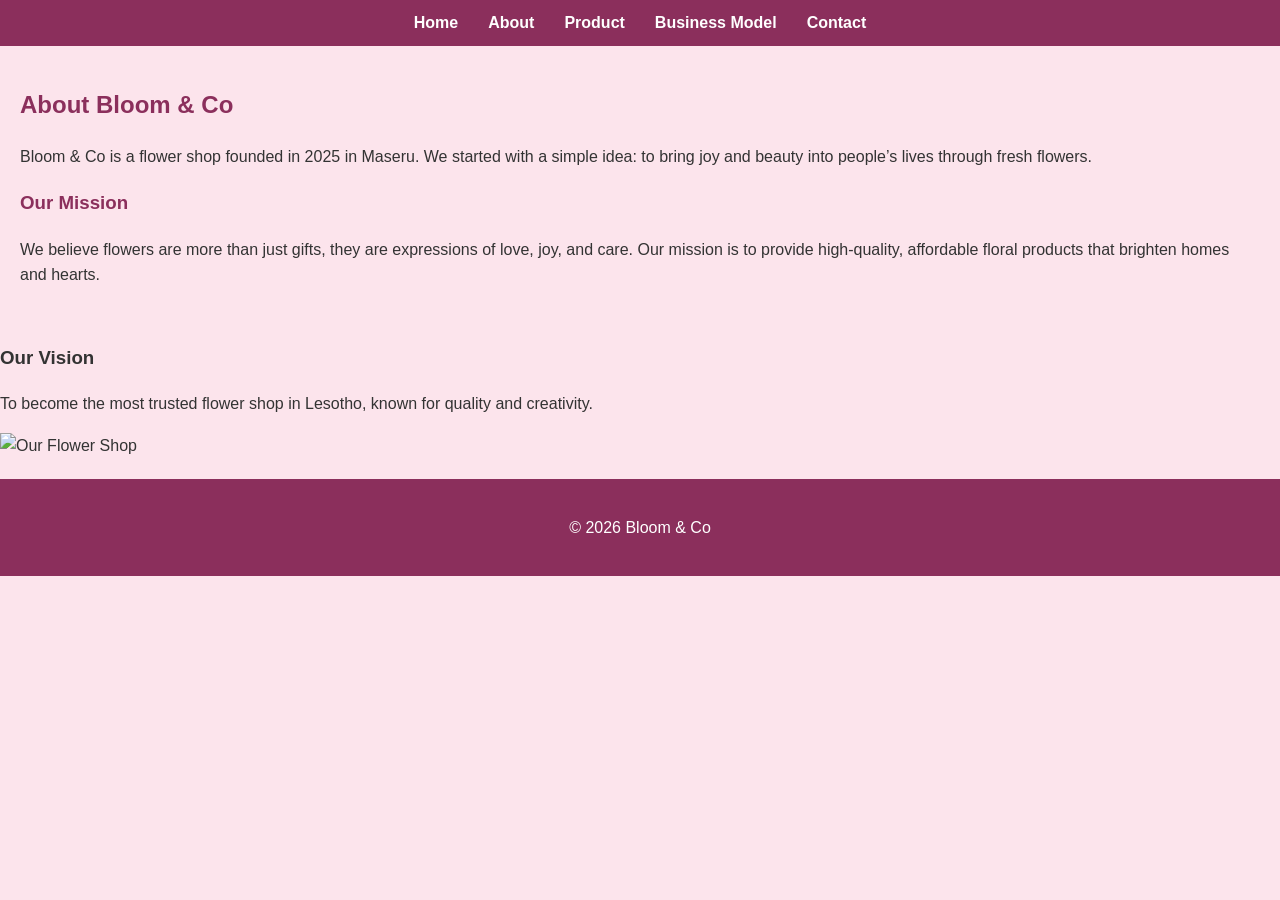
==== about.html @ e260b60a "Add files via upload" ====
<!DOCTYPE html>
<html lang="en">
<head>
  <meta charset="UTF-8">
  <title>About Us - Bloom & Co</title>
  <link rel="stylesheet" href="style.css">
</head>
<body>
<header>
  <nav>
    <ul class="nav-menu">
      <li><a href="index.html">Home</a></li>
      <li><a href="about.html">About</a></li>
      <li><a href="product.html">Product</a></li>
      <li><a href="business.html">Business Model</a></li>
      <li><a href="contact.html">Contact</a></li>
    </ul>
  </nav>
</header>

<section class="content">
  <h2>About Bloom & Co</h2>
  <p>Bloom & Co is a flower shop founded in 2025 in Maseru. We started with a simple idea: to bring joy and beauty into people’s lives through fresh flowers.</p>

  <h3>Our Mission</h3>
  <p>We believe flowers are more than just gifts, they are expressions of love, joy, and care. 
       Our mission is to provide high-quality, affordable floral products that brighten homes and hearts.</p>
  </section>

  <h3>Our Vision</h3>
  <p>To become the most trusted flower shop in Lesotho, known for quality and creativity.</p>

  <img src="shop.WEBP" alt="Our Flower Shop" width="400">
</section>

<footer>
  <p>&copy; 2026 Bloom & Co</p>
</footer>
</body>
</html>
---- style.css ----
/* General page styling */
body {
  font-family: Arial, sans-serif;
  margin: 0;
  line-height: 1.6;
  background-color: #fffafc; /* soft background */
  color: #333;
  padding: 10px 0;
}

/* Navigation bar */
header {
  background: #8b2f5c; /* deep rose color */
  color: #fff;
  padding: 10px 0;
}

.nav-menu {
  display: flex;
  justify-content: center;
  list-style: none;
  margin: 0;
  padding: 0;
}

.nav-menu li {
  margin: 0 15px;
}

.nav-menu a {
  color: #fff;
  text-decoration: none;
  font-weight: bold;
}

.nav-menu a:hover {
  text-decoration: underline;
}

/* Hero section on Home page */
.hero {
  text-align: center;
  padding: 50px;
  background: #fce4ec; /* light pink */
}

.hero h1 {
  font-size: 2.5em;
  color: #8b2f5c;
}

/* Content sections */
.content {
  padding: 20px;
   background: #fce4ec; /* light pink */
}

.content h2, .content h3 {
  color: #8b2f5c;
}
body {
  background-color: #fce4ec; /* light pink */
  margin: 0;
  padding: 0;
}

/* Product grid */
.product-grid {
  display: flex;
  gap: 20px;
  flex-wrap: wrap;
}

.product {
  border: 1px solid #ddd;
  padding: 15px;
  text-align: center;
  background: #fce4ec; /* light pink */;
  flex: 1;
}

.product img {
  width: 200px;
  height: auto;
  border-radius: 8px;
}

/* Contact form */
form {
  max-width: 400px;
  margin: 20px auto;
   background: #fce4ec; /* light pink */
  padding: 20px;
  border-radius: 8px;
}

form input, form textarea {
  width: 100%;
  padding: 10px;
  margin-bottom: 10px;
}

form button {
  background: #8b2f5c;
  color: #fff;
  border: none;
  padding: 10px 15px;
  cursor: pointer;
}

form button:hover {
  background: #6a1b3b;
}

/* Footer */
footer {
  text-align: center;
  padding: 20px;
  background: #8b2f5c;
  color: #fff;
  margin-top: 20px;
}
/* Responsive design for smaller screens */
@media (max-width: 768px) {
  .nav-menu {
    flex-direction: column;
    align-items: center;
  }

  .nav-menu li {
    margin: 10px 0;
  }

  .hero {
    padding: 20px;
  }

  .product-grid {
    flex-direction: column;
    align-items: center;
  }

  .product {
    width: 90%;
    margin-bottom: 20px;
  }

  form {
    width: 90%;
  }
}
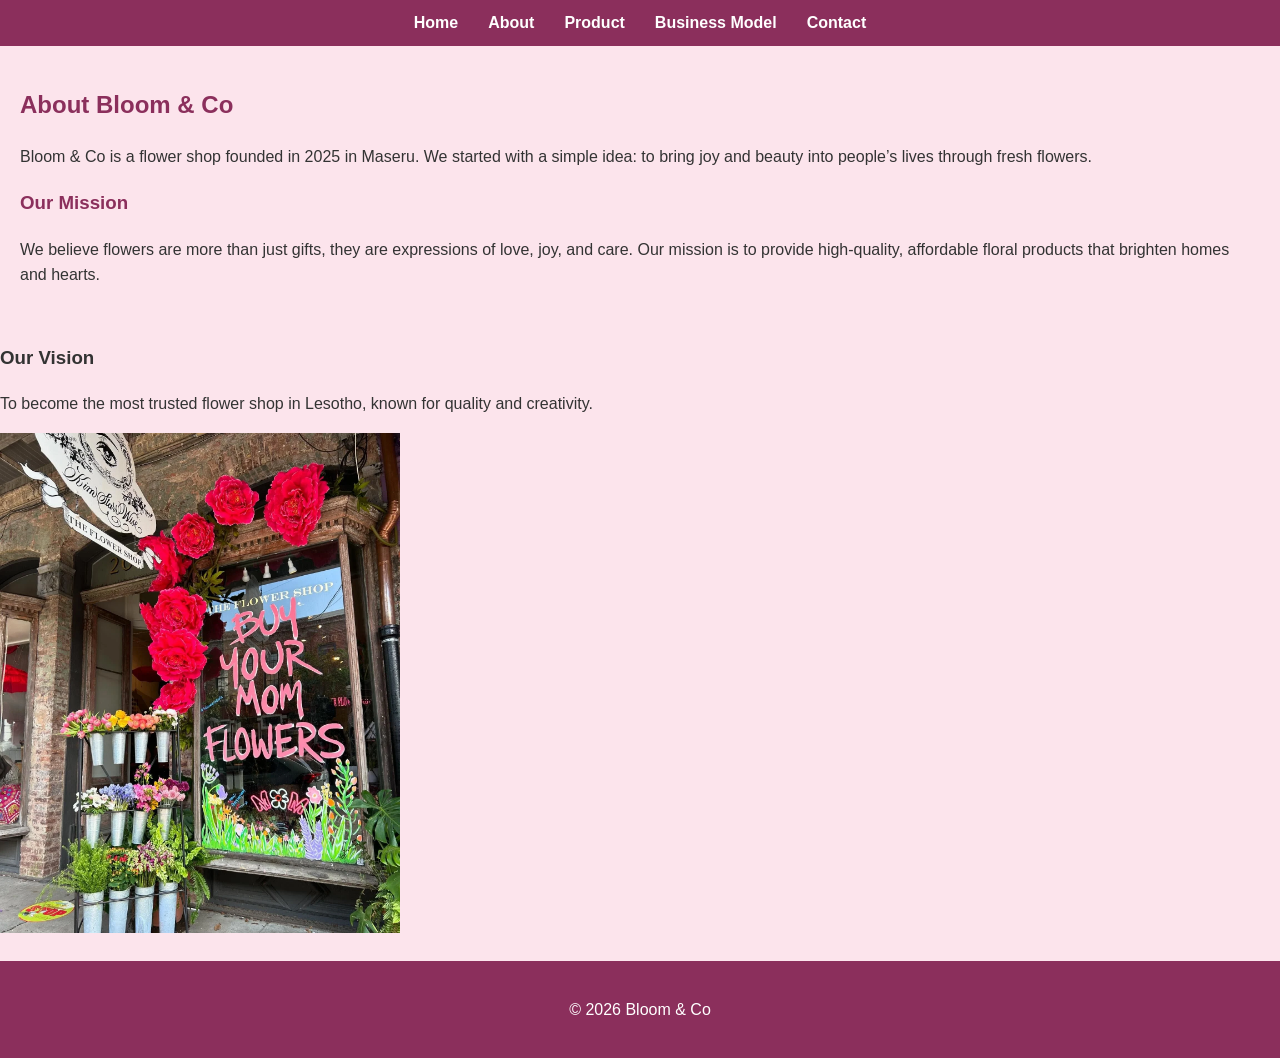
==== commit 4830e1e5: "Update about.html" ====
--- a/about.html
+++ b/about.html
@@ -30,11 +30,11 @@
   <h3>Our Vision</h3>
   <p>To become the most trusted flower shop in Lesotho, known for quality and creativity.</p>
 
-  <img src="shop.WEBP" alt="Our Flower Shop" width="400">
+  <img src="shop.webp" alt="Our Flower Shop" width="400">
 </section>
 
 <footer>
   <p>&copy; 2026 Bloom & Co</p>
 </footer>
 </body>
-</html>+</html>
